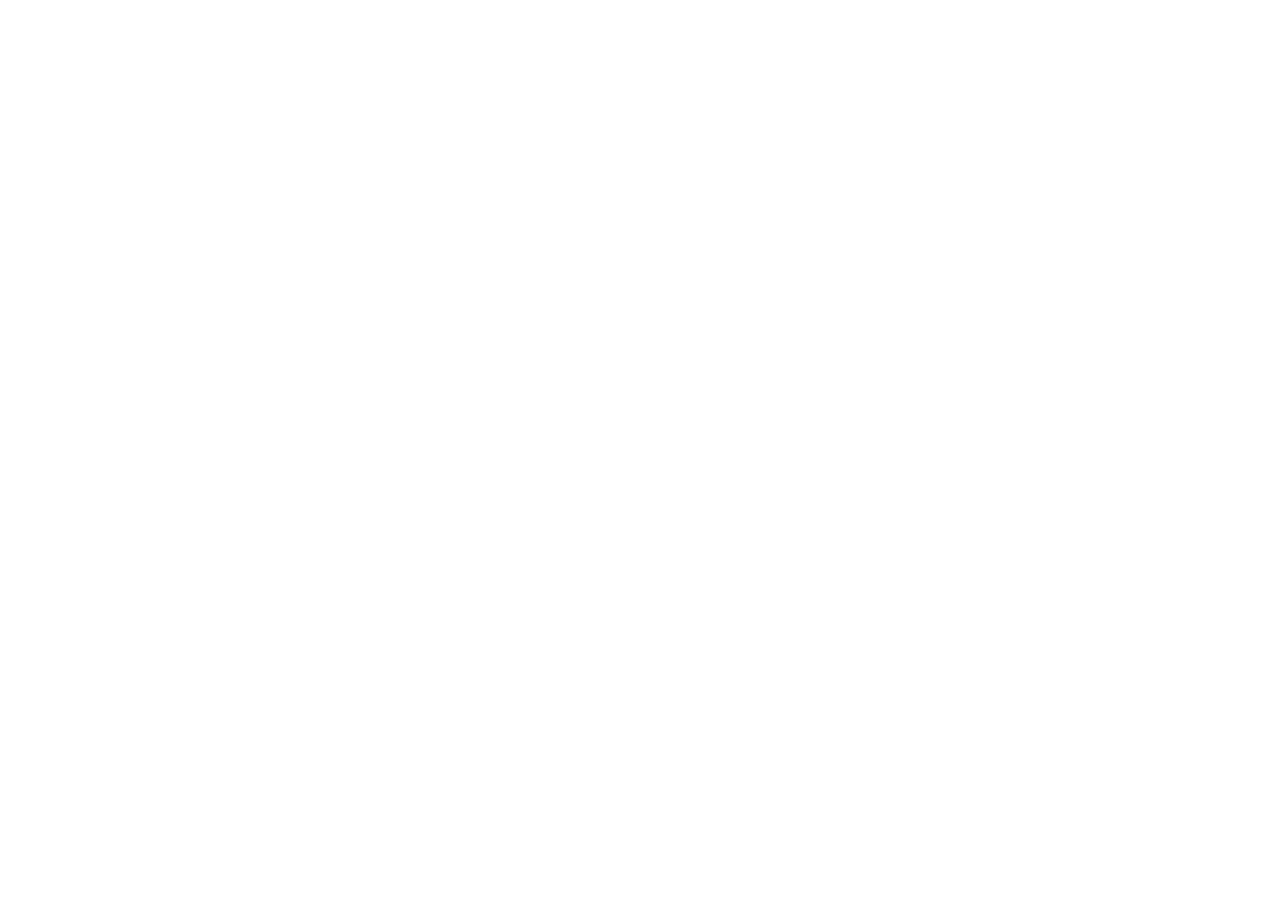
==== segunda-bateria/index.html @ cf00ac56 "Initial commit" ====
<!DOCTYPE html>
<html lang="pt-br">
  <head>
    <meta charset="UTF-8" />
    <meta name="viewport" content="width=device-width, initial-scale=1.0" />
    <link rel="stylesheet" href="styles.css" />
    <link rel="preconnect" href="https://fonts.googleapis.com" />
    <link rel="preconnect" href="https://fonts.gstatic.com" crossorigin />
    <link
      href="https://fonts.googleapis.com/css2?family=Poppins:ital,wght@0,100;0,200;0,300;0,400;0,500;0,600;0,700;0,800;0,900;1,100;1,200;1,300;1,400;1,500;1,600;1,700;1,800;1,900&display=swap"
      rel="stylesheet"
    />
    <title>Dev in The Dark</title>
  </head>

  <body>
    <!--Escreva a partir daqui-->
  </body>
</html>
---- segunda-bateria/styles.css ----
* {
  /* Recomendo não alterar nada aqui dentro */
  font-family: "Poppins", sans-serif;
  margin: 0;
  padding: 0;
  border: 0;
  box-sizing: border-box;
}

:root {
  /* Recomendo não alterar nada aqui dentro, só adicionar */
  --red: #bf2626;
  --blue: #021f59;
}
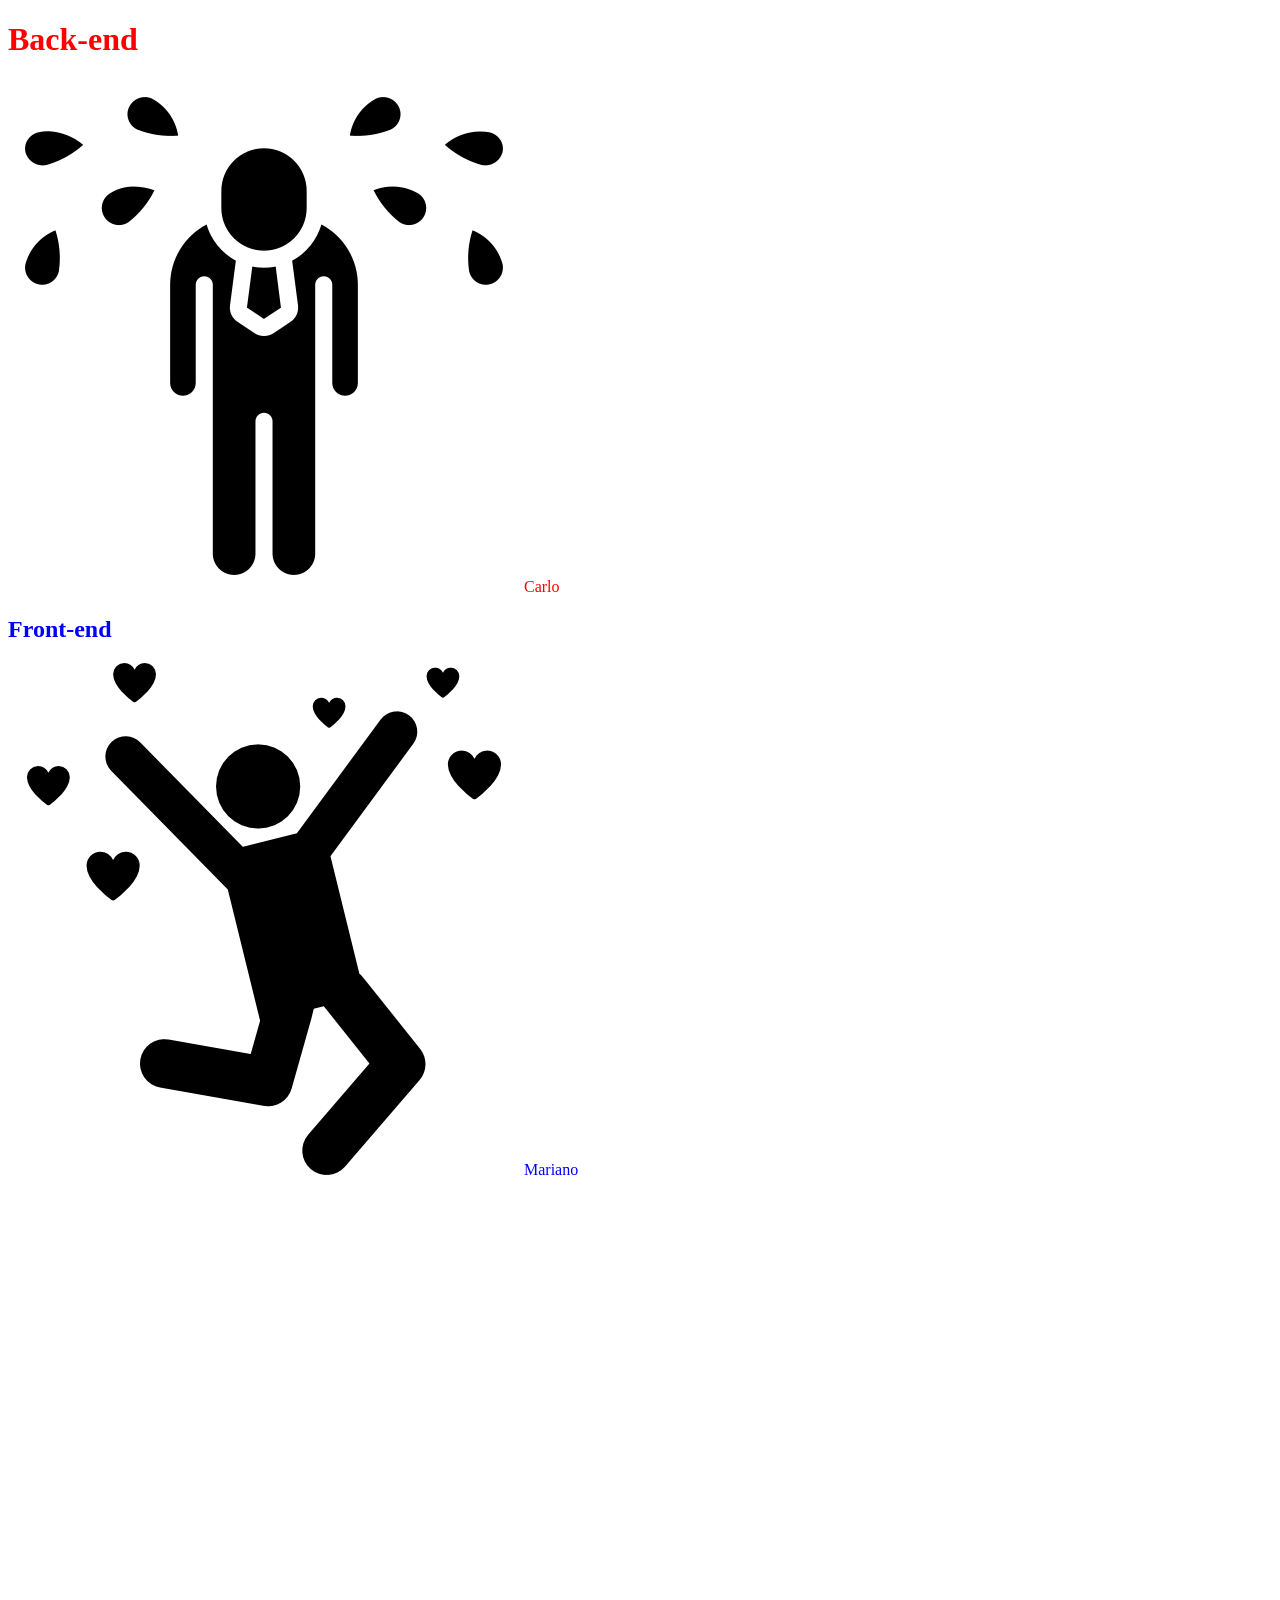
==== commit 2959ea84: "alguma coisa 2" ====
--- a/segunda-bateria/index.html
+++ b/segunda-bateria/index.html
@@ -15,5 +15,24 @@
 
   <body>
     <!--Escreva a partir daqui-->
+    <div class = "body1">
+    <container width: 500px, aria-label="fonts">
+<h1>Back-end</h1>
+<img src="./assets/choro.png">
+
+      Carlo
+    
+      </img>
+    </container>
+
+    <div class = "body2">
+      <h2>Front-end</h2>
+      <img src="./assets/apaixonado.png">
+    <container width: 500px, aria-label="fonts">
+
+      Mariano
+      
+      </img>
+    </container>
   </body>
 </html>
--- a/segunda-bateria/styles.css
+++ b/segunda-bateria/styles.css
@@ -1,14 +1,39 @@
-* {
+/* * { */
   /* Recomendo não alterar nada aqui dentro */
-  font-family: "Poppins", sans-serif;
+  /* font-family: "Poppins", sans-serif;
   margin: 0;
   padding: 0;
   border: 0;
   box-sizing: border-box;
+} */
+
+/* :root { */
+  /* Recomendo não alterar nada aqui dentro, só adicionar */
+  /* --red: #bf2626;
+  --blue: #021f59;
+} */
+
+
+.body1 {
+  height: 1080px;
+  width: 1080px;
+  display: block;
+  color: red;
+  background-color: white;
+  font-display: auto;
+  justify-content: left;
+  align-items: left;
+  border-radius: 20px;
 }
 
-:root {
-  /* Recomendo não alterar nada aqui dentro, só adicionar */
-  --red: #bf2626;
-  --blue: #021f59;
+.body2 {
+  height: 1080px;
+  width: 1080px;
+  display: block;
+  color: blue;
+  background-color: white;
+  font-display: auto;
+  justify-content: right;
+  align-items: right;
+  border-radius: 20px;
 }
